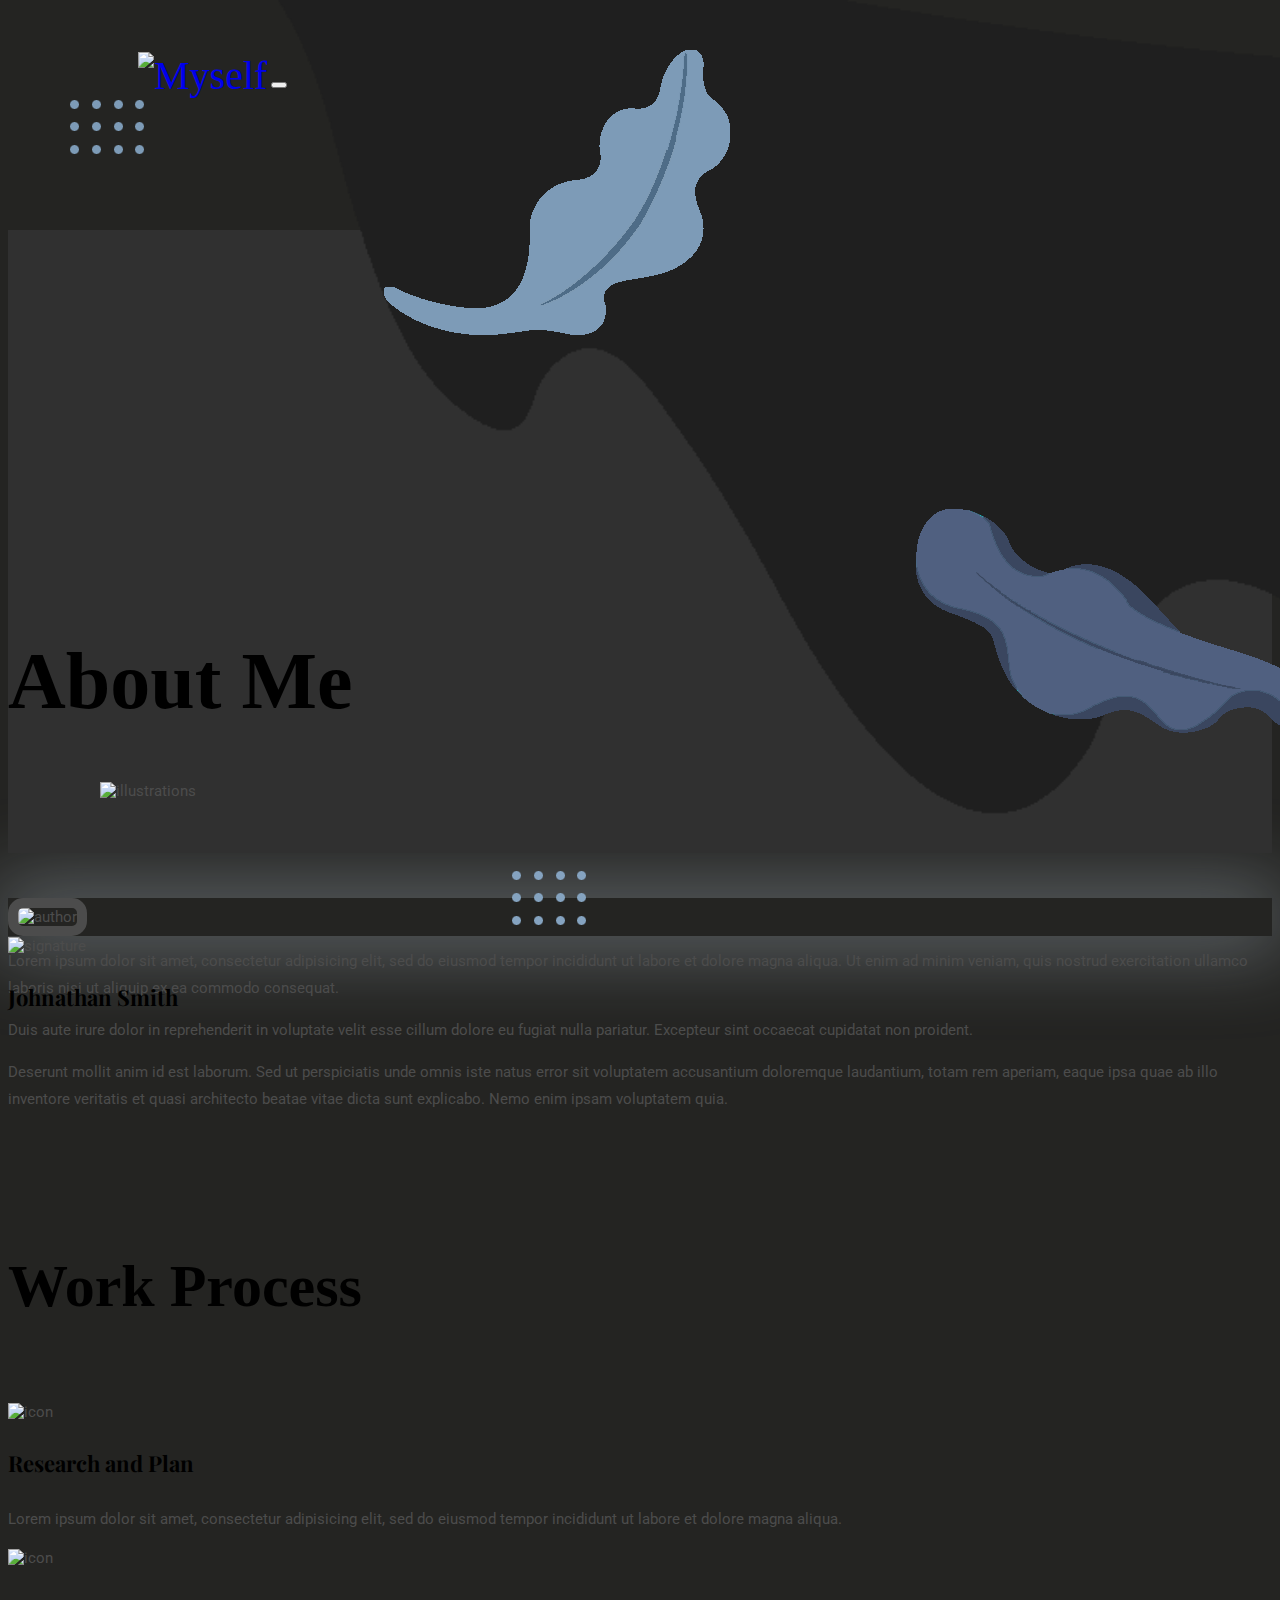
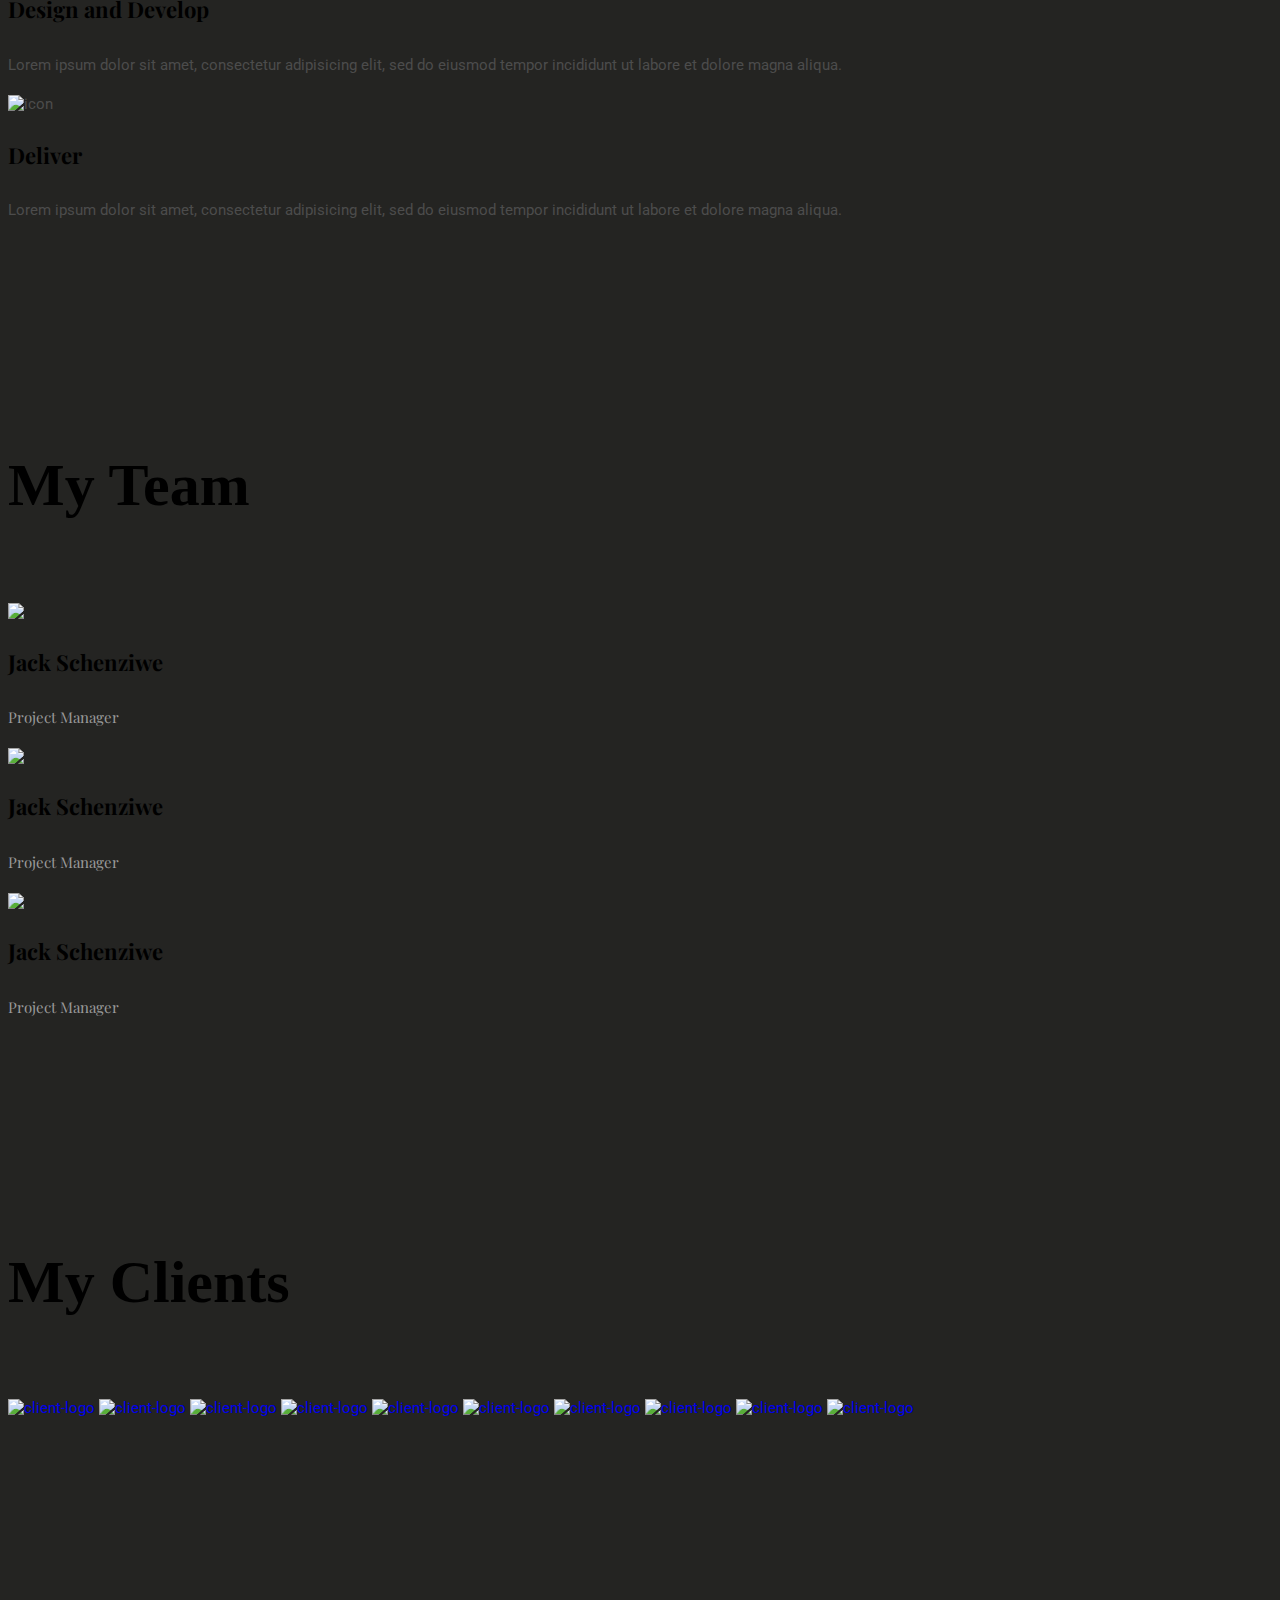
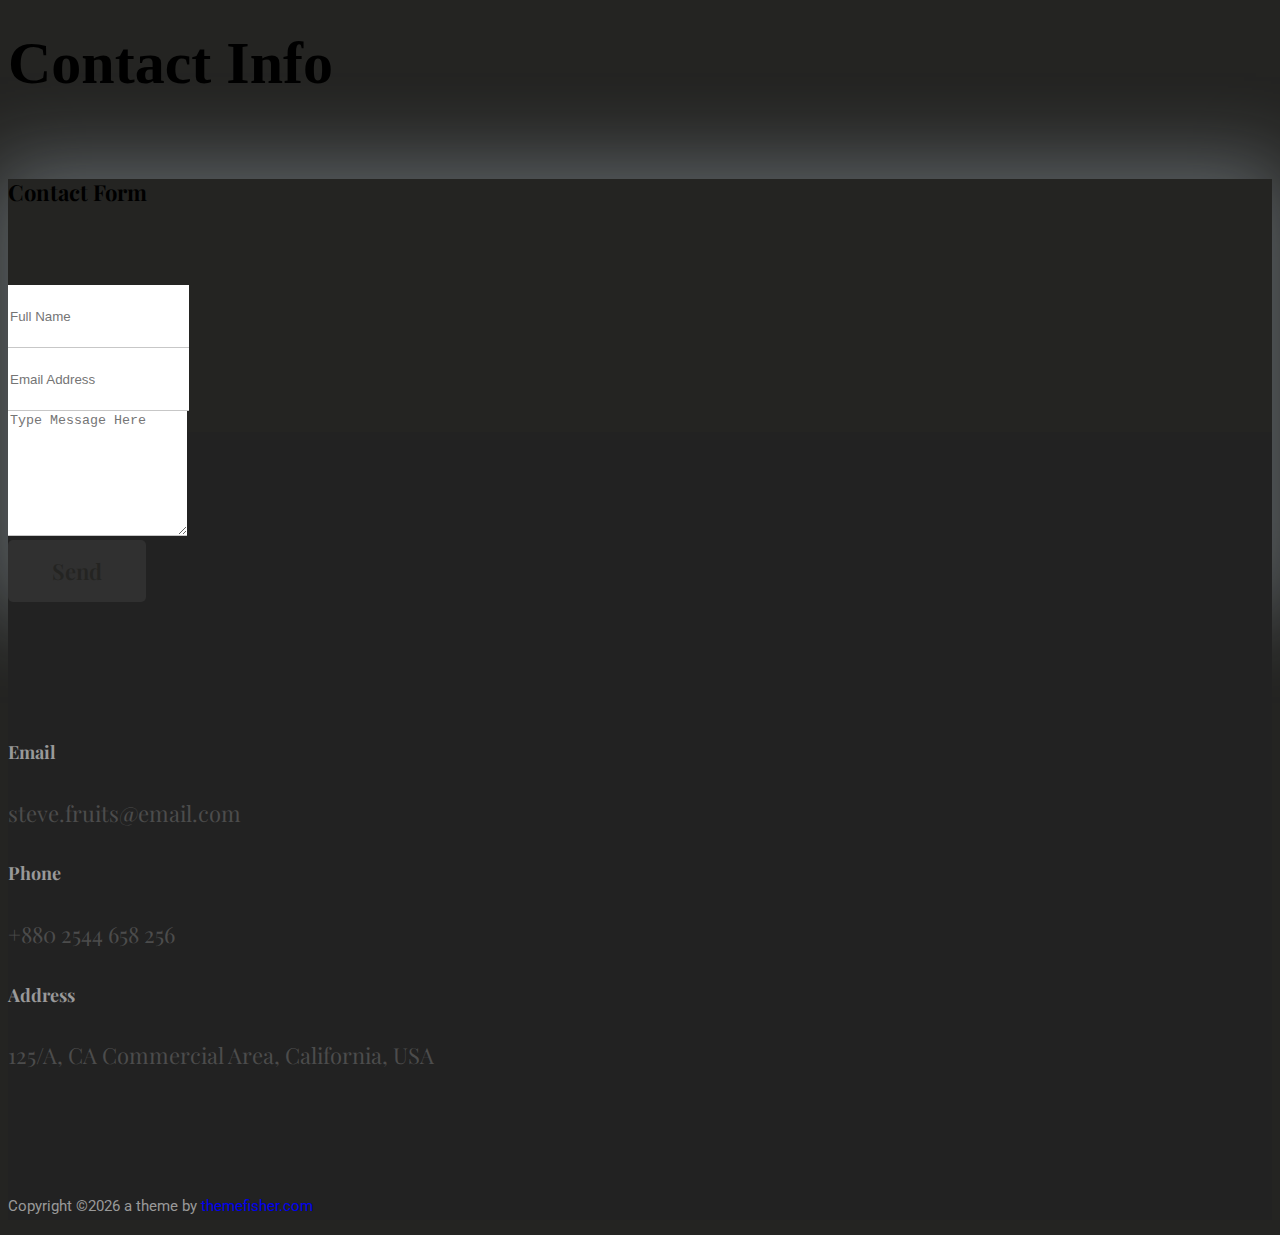
==== about.html @ e0712344 "construction changes" ====
<!DOCTYPE html>
<html lang="zxx">

<head>
  <meta charset="utf-8">
  <title>excuse the mess!</title>

  <!-- mobile responsive meta -->
  <meta name="viewport" content="width=device-width, initial-scale=1">
  <meta name="viewport" content="width=device-width, initial-scale=1, maximum-scale=1">
  
  <!-- ** Plugins Needed for the Project ** -->
  <!-- Bootstrap -->
  <link rel="stylesheet" href="plugins/bootstrap/bootstrap.min.css">
  <!-- slick slider -->
  <link rel="stylesheet" href="plugins/slick/slick.css">
  <!-- themefy-icon -->
  <link rel="stylesheet" href="plugins/themify-icons/themify-icons.css">

  <!-- Main Stylesheet -->
  <link href="css/style.css" rel="stylesheet">
  
  <!--Favicon-->
  <link rel="shortcut icon" href="images/favicon.ico" type="image/x-icon">
  <link rel="icon" href="images/favicon.ico" type="image/x-icon">

</head>

<body>
  

<header class="navigation fixed-top">
  <nav class="navbar navbar-expand-lg navbar-dark">
    <a class="navbar-brand font-tertiary h3" href="index.html"><img src="images/logo.png" alt="Myself"></a>
    <button class="navbar-toggler" type="button" data-toggle="collapse" data-target="#navigation"
      aria-controls="navigation" aria-expanded="false" aria-label="Toggle navigation">
      <span class="navbar-toggler-icon"></span>
    </button>

    <div class="collapse navbar-collapse text-center" id="navigation">
      <ul class="navbar-nav ml-auto">
        <li class="nav-item active">
          <a class="nav-link" href="index.html">Home</a>
        </li>
        <li class="nav-item">
          <a class="nav-link" href="about.html">about</a>
        </li>
        <li class="nav-item">
          <a class="nav-link" href="blog.html">Blog</a>
        </li>
        <li class="nav-item">
          <a class="nav-link" href="portfolio.html">Portfolio</a>
        </li>
        <li class="nav-item">
          <a class="nav-link" href="contact.html">Contact</a>
        </li>
      </ul>
    </div>
  </nav>
</header>

<!-- page title -->
<section class="page-title-alt bg-primary position-relative">
  <div class="container">
    <div class="row">
      <div class="col-12">
        <h1 class="text-white font-tertiary">About Me</h1>
      </div>
    </div>
  </div>
  <!-- background shapes -->
  <img src="images/illustrations/leaf-bg-top.png" alt="illustrations" class="bg-shape-1 w-100">
  <img src="images/illustrations/dots-group-sm.png" alt="illustrations" class="bg-shape-2">
  <img src="images/illustrations/leaf-yellow.png" alt="illustrations" class="bg-shape-3">
  <img src="images/illustrations/leaf-orange.png" alt="illustrations" class="bg-shape-4">
  <img src="images/illustrations/dots-group-cyan.png" alt="illustrations" class="bg-shape-5">
  <img src="images/illustrations/leaf-cyan-lg.png" alt="illustrations" class="bg-shape-6">
</section>
<!-- /page title -->

<!-- about -->
<section class="section pt-5">
  <div class="container">
    <div class="row">
      <div class="col-md-8">
        <p>Lorem ipsum dolor sit amet, consectetur adipisicing elit, sed do eiusmod tempor incididunt ut labore et
          dolore magna aliqua. Ut enim ad minim veniam, quis nostrud exercitation ullamco laboris nisi ut aliquip ex ea
          commodo consequat.</p>
        <p>Duis aute irure dolor in reprehenderit in voluptate velit esse cillum dolore eu fugiat nulla pariatur.
          Excepteur sint occaecat cupidatat non proident.</p>
        <p>Deserunt mollit anim id est laborum. Sed ut perspiciatis unde omnis iste natus error sit voluptatem
          accusantium doloremque laudantium, totam rem aperiam, eaque ipsa quae ab illo inventore veritatis et quasi
          architecto beatae vitae dicta sunt explicabo. Nemo enim ipsam voluptatem quia.</p>
      </div>
      <div class="col-md-4 text-center drag-lg-top">
        <div class="shadow-down mb-4">
          <img src="images/about/author.jpg" alt="author" class="img-fluid w-100 rounded-lg border-thick border-white">
        </div>
        <img src="images/about/signature.png" alt="signature" class="img-fluid">
        <h4>Johnathan Smith</h4>
      </div>
    </div>
  </div>
</section>
<!-- /about -->

<!-- Work Process -->
<section class="section">
  <div class="container">
    <div class="row justify-content-around">
      <div class="col-lg-12 text-center">
        <h2 class="section-title">Work Process</h2>
      </div>
      <div class="col-lg-3 col-md-4 text-center hover-shadow pt-3">
        <div class="">
          <img src="images/icons/plan.png" class="mb-4" alt="icon">
          <h4 class="mb-4">Research and Plan</h4>
          <p>Lorem ipsum dolor sit amet, consectetur adipisicing elit, sed do eiusmod tempor incididunt ut labore et
            dolore magna aliqua.</p>
        </div>
      </div>
      <div class="col-lg-3 col-md-4 text-center hover-shadow pt-3">
        <img src="images/icons/design.png" class="mb-4" alt="icon">
        <h4 class="mb-4">Design and Develop</h4>
        <p>Lorem ipsum dolor sit amet, consectetur adipisicing elit, sed do eiusmod tempor incididunt ut labore et
          dolore magna aliqua.</p>
      </div>
      <div class="col-lg-3 col-md-4 text-center hover-shadow pt-3">
        <img src="images/icons/print.png" class="mb-4" alt="icon">
        <h4 class="mb-4">Deliver</h4>
        <p>Lorem ipsum dolor sit amet, consectetur adipisicing elit, sed do eiusmod tempor incididunt ut labore et
          dolore magna aliqua.</p>
      </div>
    </div>
  </div>
</section>
<!-- ./Work Process -->

<!-- team -->
<section class="section bg-cover" data-background="images/backgrounds/team-bg.png">
  <div class="container">
    <div class="row">
      <div class="col-12 text-center">
        <h2 class="section-title">My Team</h2>
      </div>
      <div class="col-md-4 col-sm-6 mb-4 mb-md-0">
        <div class="card text-center">
          <img src="images/team/member-1.png" class="card-img-top">
          <div class="card-body">
            <h4 class="card-title">Jack Schenziwe</h4>
            <p class="text-light font-secondary">Project Manager</p>
          </div>
        </div>
      </div>
      <div class="col-md-4 col-sm-6 mb-4 mb-md-0">
        <div class="card text-center">
          <img src="images/team/member-2.png" class="card-img-top">
          <div class="card-body">
            <h4 class="card-title">Jack Schenziwe</h4>
            <p class="text-light font-secondary">Project Manager</p>
          </div>
        </div>
      </div>
      <div class="col-md-4 col-sm-6 mb-4 mb-md-0">
        <div class="card text-center">
          <img src="images/team/member-3.png" class="card-img-top">
          <div class="card-body">
            <h4 class="card-title">Jack Schenziwe</h4>
            <p class="text-light font-secondary">Project Manager</p>
          </div>
        </div>
      </div>
    </div>
  </div>
</section>
<!-- /team -->

<!-- clients -->
<section class="section">
  <div class="container">
    <div class="row">
      <div class="col-12 text-center">
        <h2 class="section-title">My Clients</h2>
      </div>
    </div>
    <div class="row">
      <div class="col-12">
        <div class="client-logo-slider d-flex align-items-center">
          <a href="#" class="text-center d-block outline-0 p-4"><img class="d-unset img-fluid"
              src="images/clients-logo/client-logo-1.png" alt="client-logo"></a>
          <a href="#" class="text-center d-block outline-0 p-4"><img class="d-unset img-fluid"
              src="images/clients-logo/client-logo-2.png" alt="client-logo"></a>
          <a href="#" class="text-center d-block outline-0 p-4"><img class="d-unset img-fluid"
              src="images/clients-logo/client-logo-3.png" alt="client-logo"></a>
          <a href="#" class="text-center d-block outline-0 p-4"><img class="d-unset img-fluid"
              src="images/clients-logo/client-logo-4.png" alt="client-logo"></a>
          <a href="#" class="text-center d-block outline-0 p-4"><img class="d-unset img-fluid"
              src="images/clients-logo/client-logo-5.png" alt="client-logo"></a>
          <a href="#" class="text-center d-block outline-0 p-4"><img class="d-unset img-fluid"
              src="images/clients-logo/client-logo-1.png" alt="client-logo"></a>
          <a href="#" class="text-center d-block outline-0 p-4"><img class="d-unset img-fluid"
              src="images/clients-logo/client-logo-2.png" alt="client-logo"></a>
          <a href="#" class="text-center d-block outline-0 p-4"><img class="d-unset img-fluid"
              src="images/clients-logo/client-logo-3.png" alt="client-logo"></a>
          <a href="#" class="text-center d-block outline-0 p-4"><img class="d-unset img-fluid"
              src="images/clients-logo/client-logo-4.png" alt="client-logo"></a>
          <a href="#" class="text-center d-block outline-0 p-4"><img class="d-unset img-fluid"
              src="images/clients-logo/client-logo-5.png" alt="client-logo"></a>
        </div>
      </div>
    </div>
  </div>
</section>
<!-- /clients -->

<!-- contact -->
<section class="section section-on-footer" data-background="images/backgrounds/bg-dots.png">
  <div class="container">
    <div class="row">
      <div class="col-12 text-center">
        <h2 class="section-title">Contact Info</h2>
      </div>
      <div class="col-lg-8 mx-auto">
        <div class="bg-white rounded text-center p-5 shadow-down">
          <h4 class="mb-80">Contact Form</h4>
          <form action="#" class="row">
            <div class="col-md-6">
              <input type="text" id="name" name="name" placeholder="Full Name" class="form-control px-0 mb-4">
            </div>
            <div class="col-md-6">
              <input type="email" id="email" name="email" placeholder="Email Address" class="form-control px-0 mb-4">
            </div>
            <div class="col-12">
              <textarea name="message" id="message" class="form-control px-0 mb-4"
                placeholder="Type Message Here"></textarea>
            </div>
            <div class="col-lg-6 col-10 mx-auto">
              <button class="btn btn-primary w-100">send</button>
            </div>
          </form>
        </div>
      </div>
    </div>
  </div>
</section>
<!-- /contact -->

<!-- footer -->
<footer class="bg-dark footer-section">
  <div class="section">
    <div class="container">
      <div class="row">
        <div class="col-md-4">
          <h5 class="text-light">Email</h5>
          <p class="text-white paragraph-lg font-secondary">steve.fruits@email.com</p>
        </div>
        <div class="col-md-4">
          <h5 class="text-light">Phone</h5>
          <p class="text-white paragraph-lg font-secondary">+880 2544 658 256</p>
        </div>
        <div class="col-md-4">
          <h5 class="text-light">Address</h5>
          <p class="text-white paragraph-lg font-secondary">125/A, CA Commercial Area, California, USA</p>
        </div>
      </div>
    </div>
  </div>
  <div class="border-top text-center border-dark py-5">
    <p class="mb-0 text-light">Copyright ©<script>
        var CurrentYear = new Date().getFullYear()
        document.write(CurrentYear)
      </script> a theme by <a href="https://themefisher.com">themefisher.com</a></p>
  </div>
</footer>
<!-- /footer -->

<!-- jQuery -->
<script src="plugins/jQuery/jquery.min.js"></script>
<!-- Bootstrap JS -->
<script src="plugins/bootstrap/bootstrap.min.js"></script>
<!-- slick slider -->
<script src="plugins/slick/slick.min.js"></script>
<!-- filter -->
<script src="plugins/shuffle/shuffle.min.js"></script>

<!-- Main Script -->
<script src="js/script.js"></script>

</body>
</html>
---- css/style.css ----
/*!------------------------------------------------------------------
[MAIN STYLESHEET]

PROJECT:	Project Name
VERSION:	Versoin Number
-------------------------------------------------------------------*/
/*------------------------------------------------------------------
[TABLE OF CONTENTS]
-------------------------------------------------------------------*/
/*  typography */
@import url("https://fonts.googleapis.com/css?family=Playfair+Display:400,700|Roboto:300,400,500,700");
@font-face {
  font-family: 'BwNistaInt-xBd';
  src: url("../plugins/fonts/BwNistaInt-xBd.woff") format("woff");
  font-style: normal;
  font-display: swap;
}

body {
  line-height: 1.2;
  font-family: "Roboto", sans-serif;
  -webkit-font-smoothing: antialiased;
  font-size: 15px;
  color: #4c4c4c;
}

p, .paragraph {
  font-weight: 400;
  color: #4c4c4c;
  font-size: 15px;
  line-height: 1.8;
  font-family: "Roboto", sans-serif;
}

p-lg, .paragraph-lg {
  font-size: 22px;
}

h1, h2, h3, h4, h5, h6 {
  color: #000;
  font-family: "Playfair Display", serif;
  line-height: 1.2;
}

h1, .h1 {
  font-size: 80px;
}

@media (max-width: 991px) {
  h1, .h1 {
    font-size: 65px;
  }
}

h2, .h2 {
  font-size: 60px;
}

@media (max-width: 991px) {
  h2, .h2 {
    font-size: 50px;
  }
}

h3, .h3 {
  font-size: 40px;
}

h4, .h4 {
  font-size: 22px;
}

h5, .h5 {
  font-size: 18px;
}

h6, .h6 {
  font-size: 14px;
}

/* Button style */
.btn {
  font-size: 22px;
  font-family: "Playfair Display", serif;
  text-transform: capitalize;
  padding: 16px 44px;
  border-radius: 5px;
  font-weight: 600;
  border: 0;
  position: relative;
  z-index: 1;
  transition: .2s ease;
}

.btn:focus {
  outline: 0;
  box-shadow: none !important;
}

.btn:active {
  box-shadow: none;
}

.btn-sm {
  font-size: 15px;
  padding: 10px 30px;
}

.btn-xs {
  padding: 5px 10px;
  font-size: 15px;
}

.btn-primary {
  background: #303030;
  color: #242422;
}

.btn-primary:active {
  background: #303030 !important;
}

.btn-primary:hover {
  background: #303030;
}

.btn-primary.focus, .btn-primary.active {
  background: #303030 !important;
  box-shadow: none !important;
}

.btn-transparent {
  background: transparent;
  color: #383838;
  font-weight: bold;
}

.btn-transparent:active, .btn-transparent:hover {
  color: #303030;
}

body {
  background-color:#242422;
  overflow-x: hidden;
}

::-moz-selection {
  background: #542cb7;
  color: #242422;
}

::selection {
  background: #542cb7;
  color:#242422;
}

/* preloader */
.preloader {
  position: fixed;
  top: 0;
  left: 0;
  right: 0;
  bottom: 0;
  background-color: #242422;
  z-index: 999;
  display: flex;
  align-items: center;
  justify-content: center;
}

ol,
ul {
  list-style-type: none;
  margin: 0px;
}

img {
  vertical-align: middle;
  border: 0;
}

a,
a:hover,
a:focus {
  text-decoration: none;
}

a,
button,
select {
  cursor: pointer;
  transition: .2s ease;
}

a:focus,
button:focus,
select:focus {
  outline: 0;
}

a.text-dark:hover {
  color: #303030 !important;
}

a:hover {
  color: #303030;
}

.slick-slide {
  outline: 0;
}

.section {
  padding-top: 80px;
  padding-bottom: 80px;
}

.section-title {
  margin-bottom: 80px;
  font-family: "BwNistaInt-xBd";
}

.bg-cover {
  background-size: cover;
  background-position: center center;
  background-repeat: no-repeat;
}

/* overlay */
.overlay {
  position: relative;
}

.overlay::before {
  position: absolute;
  content: '';
  height: 100%;
  width: 100%;
  top: 0;
  left: 0;
  background: #000;
  opacity: .5;
}

.outline-0 {
  outline: 0 !important;
}

.d-unset {
  display: unset !important;
}

.bg-primary {
  background: #303030 !important;
}

.bg-gray {
  background: #eaeaea !important;
}

.text-primary {
  color: #303030 !important;
}

.text-color {
  color: #4c4c4c;
}

.text-dark {
  color: #000 !important;
}

.text-light {
  color: #999999 !important;
}

.mb-10 {
  margin-bottom: 10px !important;
}

.mb-20 {
  margin-bottom: 20px !important;
}

.mb-30 {
  margin-bottom: 30px !important;
}

.mb-40 {
  margin-bottom: 40px !important;
}

.mb-50 {
  margin-bottom: 50px !important;
}

.mb-60 {
  margin-bottom: 60px !important;
}

.mb-70 {
  margin-bottom: 70px !important;
}

.mb-80 {
  margin-bottom: 80px !important;
}

.mb-90 {
  margin-bottom: 90px !important;
}

.mb-100 {
  margin-bottom: 100px !important;
}

.zindex-1 {
  z-index: 1;
}

.rounded-lg {
  border-radius: 15px;
}

.overflow-hidden {
  overflow: hidden;
}

.font-secondary {
  font-family: "Playfair Display", serif !important;
}

.font-tertiary {
  font-family: "BwNistaInt-xBd" !important;
}

.shadow {
  box-shadow: 0px 18px 39.1px 6.9px rgba(224, 241, 255, 0.34) !important;
}

.bg-dark {
  background-color: #222222 !important;
}

/* icon */
.icon {
  font-size: 45px;
}

.icon-bg {
  height: 100px;
  width: 100px;
  line-height: 100px;
  text-align: center;
}

.icon-light {
  color: #c8d5ef;
}

/* /icon */
/* slick slider */
.slick-dots {
  text-align: center;
  padding-left: 0;
}

.slick-dots li {
  display: inline-block;
  margin: 2px;
}

.slick-dots li.slick-active button {
  background:#242422;
  width: 25px;
}

.slick-dots li button {
  height: 6px;
  width: 12px;
  background: rgba(255, 255, 255, 0.5);
  color: transparent;
  border-radius: 10px;
  overflow: hidden;
  transition: .2s ease;
  border: 0;
}

/* /slick slider */
/* form */
.form-control {
  border: 0;
  border-radius: 0;
  border-bottom: 1px solid #c7c7c7;
  height: 60px;
}

.form-control:focus {
  border-color: #303030;
  outline: 0;
  box-shadow: none !important;
}

textarea.form-control {
  height: 120px;
}

/* /form */
/* card */
.card {
  border: 0;
}

.card-header {
  border: 0;
}

.card-footer {
  border: 0;
}

/* /card */
.navigation {
  padding: 40px 130px;
  transition: .3s ease;
}

.navigation.nav-bg {
  background-color: #303030;
  padding: 15px 100px;
}

@media (max-width: 991px) {
  .navigation.nav-bg {
    padding: 15px 20px;
  }
}

@media (max-width: 991px) {
  .navigation {
    padding: 20px;
    background: #303030;
  }
}

.navbar .nav-item .nav-link {
  font-family: "BwNistaInt-xBd";
  text-transform: uppercase;
  padding: 15px;
}

.navbar .nav-item.active {
  font-weight: bold;
}

.navbar-dark .navbar-nav .nav-link {
  color:#242422;
}

.hero-area {
  padding: 300px 0 200px;
  position: relative;
}

@media (max-width: 767px) {
  .hero-area {
    padding: 250px 0 150px;
    overflow: hidden;
  }
}

.hero-area h1 {
  position: relative;
  z-index: 2;
}

.layer {
  position: absolute;
  z-index: 1;
}

#l1 {
  bottom: 0;
  left: 0;
}

#l2 {
  top: 190px;
  left: -250px;
}

#l3 {
  top: 200px;
  left: 40%;
}

#l4 {
  top: 200px;
  right: 40%;
}

#l5 {
  top: 100px;
  right: -150px;
}

#l6 {
  bottom: -20px;
  left: 10%;
}

#l7 {
  bottom: 100px;
  left: 20%;
}

#l8 {
  bottom: 160px;
  right: 45%;
}

#l9 {
  bottom: 100px;
  right: -10px;
}

.layer-bg {
  position: absolute;
  bottom: 0;
  left: 0;
}

/* skills */
.progress-wrapper {
  height: 130px;
  overflow: hidden;
}

.wave {
  position: absolute;
  width: 100%;
  height: 100%;
}

.wave::before, .wave::after {
  content: "";
  position: absolute;
  width: 800px;
  height: 800px;
  bottom: 0;
  left: 50%;
  background-color: rgba(255, 255, 255, 0.4);
  border-radius: 45%;
  -webkit-transform: translateX(-50%) rotate(0);
          transform: translateX(-50%) rotate(0);
  -webkit-animation: rotate 6s linear infinite;
          animation: rotate 6s linear infinite;
  z-index: 10;
}

.wave::after {
  border-radius: 47%;
  background-color: rgba(255, 255, 255, 0.9);
  -webkit-transform: translateX(-50%) rotate(0);
          transform: translateX(-50%) rotate(0);
  -webkit-animation: rotate 10s linear -5s infinite;
          animation: rotate 10s linear -5s infinite;
  z-index: 20;
}

@-webkit-keyframes rotate {
  50% {
    -webkit-transform: translateX(-50%) rotate(180deg);
            transform: translateX(-50%) rotate(180deg);
  }
  100% {
    -webkit-transform: translateX(-50%) rotate(360deg);
            transform: translateX(-50%) rotate(360deg);
  }
}

@keyframes rotate {
  50% {
    -webkit-transform: translateX(-50%) rotate(180deg);
            transform: translateX(-50%) rotate(180deg);
  }
  100% {
    -webkit-transform: translateX(-50%) rotate(360deg);
            transform: translateX(-50%) rotate(360deg);
  }
}

/* /skills */
/* education */
.edu-bg-image {
  position: absolute;
  left: 0;
  top: -300px;
  z-index: -1;
}

/* /education */
/* service */
.hover-bg-primary {
  transition: .3s ease;
}

.hover-bg-primary:hover {
  background: #303030;
}

.hover-bg-primary:hover * {
  color: #242422;
}

.active-bg-primary {
  transition: .3s ease;
  background: #303030;
}

.active-bg-primary * {
  color: #242422;
}

.hover-shadow {
  transition: .2s ease;
}

.hover-shadow:hover {
  box-shadow: 0px 18px 40px 8px rgba(224, 241, 255, 0.54) !important;
}

/* /service */
/* portfolio */
.hover-wrapper {
  overflow: hidden;
}

.hover-wrapper img {
  transition: .3s ease;
  -webkit-transform: scale(1.1);
          transform: scale(1.1);
}

.hover-wrapper:hover img {
  -webkit-transform: scale(1);
          transform: scale(1);
}

.hover-wrapper:hover .hover-overlay {
  opacity: 1;
  visibility: visible;
}

.hover-overlay {
  position: absolute;
  height: 100%;
  width: 100%;
  border-radius: inherit;
  top: 0;
  left: 0;
  background: rgba(0, 0, 0, 0.3);
  opacity: 0;
  visibility: hidden;
  transition: .3s ease;
}

.hover-content {
  position: absolute;
  top: 50%;
  -webkit-transform: translateY(-50%);
          transform: translateY(-50%);
  left: 0;
  right: 0;
  text-align: center;
}

/* /portfolio */
/* testimonial */
.testimonial-content strong {
  color: #2bfdff;
  font-weight: normal;
}

.testimonial-bg-shapes .container {
  position: relative;
  z-index: 1;
}

.testimonial-bg-shapes .bg-map {
  position: absolute;
  left: 50%;
  top: 50%;
  -webkit-transform: translate(-50%, -50%);
          transform: translate(-50%, -50%);
}

.testimonial-bg-shapes .bg-shape-1 {
  position: absolute;
  left: 100px;
  top: -50px;
}

.testimonial-bg-shapes .bg-shape-2 {
  position: absolute;
  right: 150px;
  top: 50px;
}

.testimonial-bg-shapes .bg-shape-3 {
  position: absolute;
  right: 50px;
  top: 200px;
}

.testimonial-bg-shapes .bg-shape-4 {
  position: absolute;
  left: 100px;
  bottom: 200px;
}

.testimonial-bg-shapes .bg-shape-5 {
  position: absolute;
  right: 200px;
  bottom: -50px;
}

/* /testimonial */
/* footer */
.footer-section {
  padding-top: 200px;
}

.section-on-footer {
  margin-bottom: -250px;
}

.shadow-down {
  position: relative;
}

.shadow-down::before {
  position: absolute;
  content: "";
  box-shadow: 0px 0px 80.75px 14.25px rgba(224, 241, 255, 0.34);
  height: 100%;
  width: 100%;
  left: 0;
  top: 0;
  z-index: -1;
}

/* /footer */
.card-lg {
  flex-direction: row-reverse;
  align-items: center;
}

@media (max-width: 991px) {
  .card-lg {
    flex-direction: column;
  }
}

blockquote {
  display: inline-block;
  padding: 10px 20px;
  background: #eaeaea;
  border-left: 2px solid #303030;
  font-style: italic;
  font-size: 22px;
}

.content * {
  margin-bottom: 20px;
}

.content strong {
  font-family: "Playfair Display", serif;
  font-size: 22px;
  font-weight: normal;
  color: #000;
  display: inherit;
  line-height: 1.5;
}

.page-title-alt {
  padding: 350px 0 70px;
}

.border-thick {
  border: 10px solid;
}

.drag-lg-top {
  margin-top: -230px;
}

@media (max-width: 991px) {
  .drag-lg-top {
    margin-top: 0;
  }
}

.page-title-alt .container {
  position: relative;
  z-index: 1;
}

.page-title-alt .bg-shape-1 {
  position: absolute;
  left: 0;
  top: 0;
  height: 100%;
}

.page-title-alt .bg-shape-2 {
  position: absolute;
  left: 70px;
  top: 100px;
}

.page-title-alt .bg-shape-3 {
  position: absolute;
  left: 30%;
  top: 50px;
  -webkit-transform: rotate(180deg);
          transform: rotate(180deg);
}

.page-title-alt .bg-shape-4 {
  position: absolute;
  left: 100px;
  bottom: 100px;
}

.page-title-alt .bg-shape-5 {
  position: absolute;
  left: 40%;
  bottom: -25px;
}

.page-title-alt .bg-shape-6 {
  position: absolute;
  bottom: 100px;
  right: -100px;
}

.page-title {
  padding: 250px 0 150px;
}

.page-title .container {
  position: relative;
  z-index: 1;
}

.page-title .bg-shape-1 {
  position: absolute;
  left: 0;
  bottom: 0;
  width: 100%;
}

.page-title .bg-shape-2 {
  position: absolute;
  left: -20px;
  top: -10px;
}

.page-title .bg-shape-3 {
  position: absolute;
  left: 10%;
  top: 100px;
}

.page-title .bg-shape-4 {
  position: absolute;
  left: 50%;
  top: -20px;
}

.page-title .bg-shape-5 {
  position: absolute;
  left: 90px;
  bottom: -50px;
  -webkit-transform: rotate(180deg);
          transform: rotate(180deg);
}

.page-title .bg-shape-6 {
  position: absolute;
  right: 20%;
  bottom: -20px;
}

.page-title .bg-shape-7 {
  position: absolute;
  right: -220px;
  bottom: -100px;
}

.filter-controls li {
  cursor: pointer;
}

.filter-controls li.active {
  font-weight: bold;
}

/*# sourceMappingURL=maps/style.css.map */
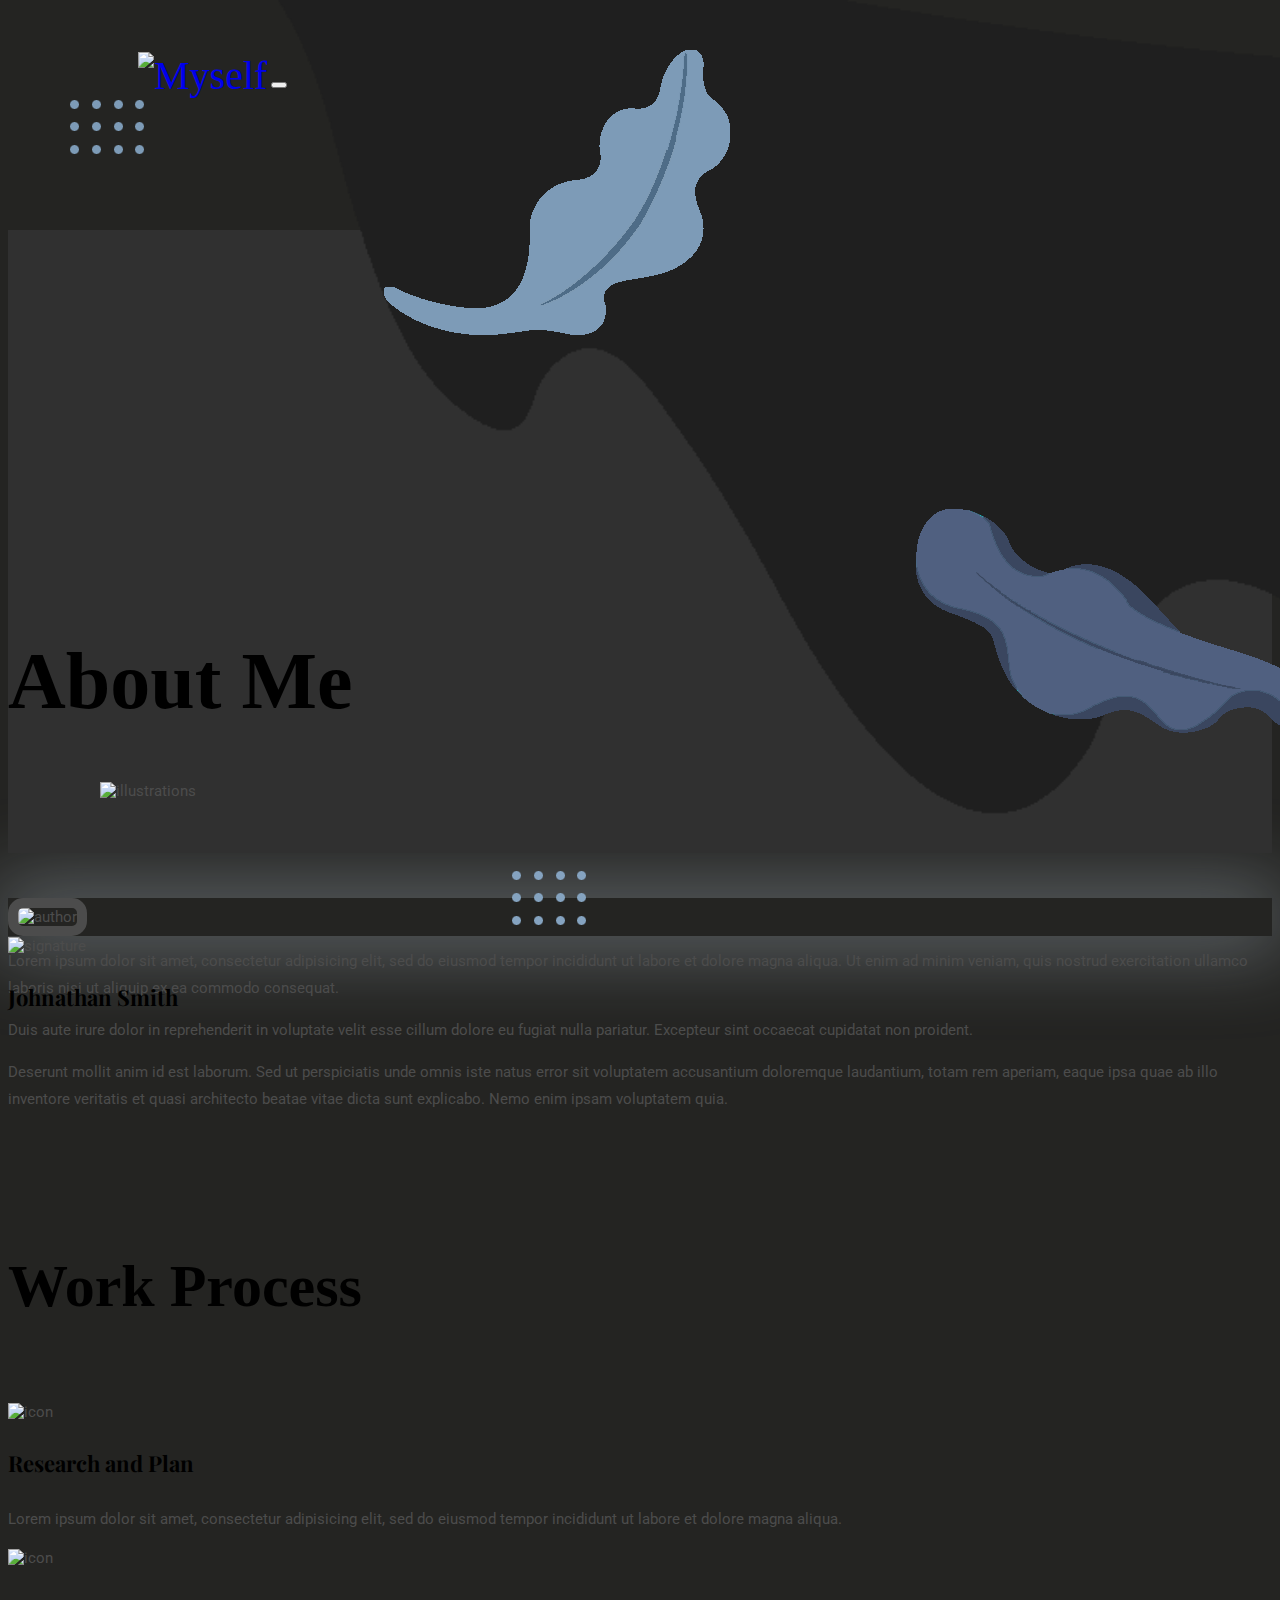
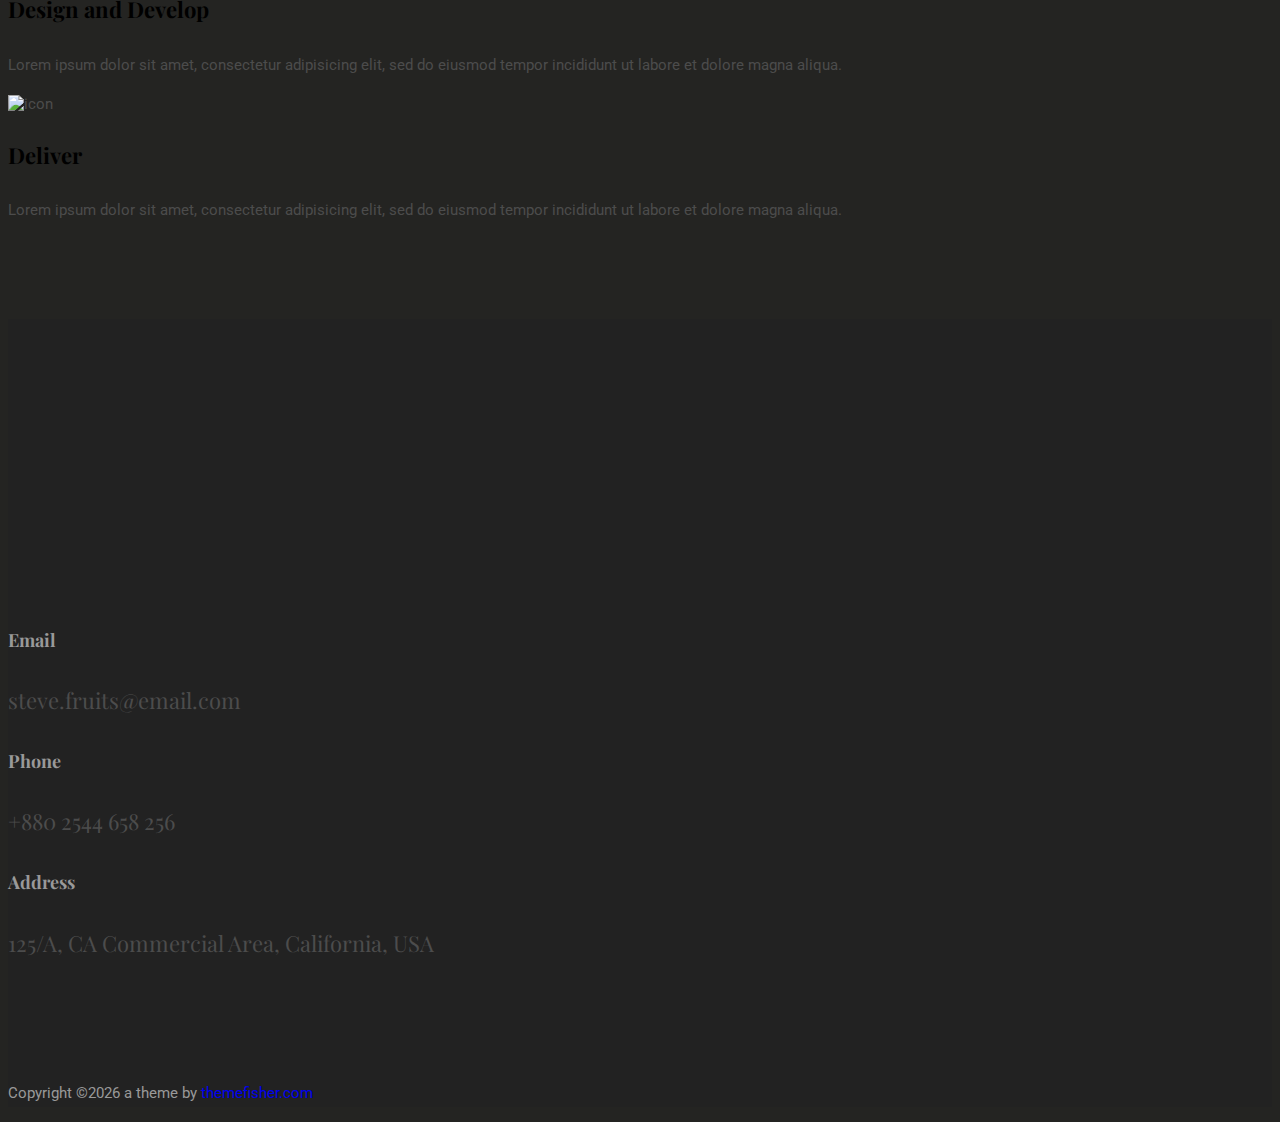
==== commit 684b2354: "music player" ====
--- a/about.html
+++ b/about.html
@@ -136,115 +136,6 @@
 </section>
 <!-- ./Work Process -->
 
-<!-- team -->
-<section class="section bg-cover" data-background="images/backgrounds/team-bg.png">
-  <div class="container">
-    <div class="row">
-      <div class="col-12 text-center">
-        <h2 class="section-title">My Team</h2>
-      </div>
-      <div class="col-md-4 col-sm-6 mb-4 mb-md-0">
-        <div class="card text-center">
-          <img src="images/team/member-1.png" class="card-img-top">
-          <div class="card-body">
-            <h4 class="card-title">Jack Schenziwe</h4>
-            <p class="text-light font-secondary">Project Manager</p>
-          </div>
-        </div>
-      </div>
-      <div class="col-md-4 col-sm-6 mb-4 mb-md-0">
-        <div class="card text-center">
-          <img src="images/team/member-2.png" class="card-img-top">
-          <div class="card-body">
-            <h4 class="card-title">Jack Schenziwe</h4>
-            <p class="text-light font-secondary">Project Manager</p>
-          </div>
-        </div>
-      </div>
-      <div class="col-md-4 col-sm-6 mb-4 mb-md-0">
-        <div class="card text-center">
-          <img src="images/team/member-3.png" class="card-img-top">
-          <div class="card-body">
-            <h4 class="card-title">Jack Schenziwe</h4>
-            <p class="text-light font-secondary">Project Manager</p>
-          </div>
-        </div>
-      </div>
-    </div>
-  </div>
-</section>
-<!-- /team -->
-
-<!-- clients -->
-<section class="section">
-  <div class="container">
-    <div class="row">
-      <div class="col-12 text-center">
-        <h2 class="section-title">My Clients</h2>
-      </div>
-    </div>
-    <div class="row">
-      <div class="col-12">
-        <div class="client-logo-slider d-flex align-items-center">
-          <a href="#" class="text-center d-block outline-0 p-4"><img class="d-unset img-fluid"
-              src="images/clients-logo/client-logo-1.png" alt="client-logo"></a>
-          <a href="#" class="text-center d-block outline-0 p-4"><img class="d-unset img-fluid"
-              src="images/clients-logo/client-logo-2.png" alt="client-logo"></a>
-          <a href="#" class="text-center d-block outline-0 p-4"><img class="d-unset img-fluid"
-              src="images/clients-logo/client-logo-3.png" alt="client-logo"></a>
-          <a href="#" class="text-center d-block outline-0 p-4"><img class="d-unset img-fluid"
-              src="images/clients-logo/client-logo-4.png" alt="client-logo"></a>
-          <a href="#" class="text-center d-block outline-0 p-4"><img class="d-unset img-fluid"
-              src="images/clients-logo/client-logo-5.png" alt="client-logo"></a>
-          <a href="#" class="text-center d-block outline-0 p-4"><img class="d-unset img-fluid"
-              src="images/clients-logo/client-logo-1.png" alt="client-logo"></a>
-          <a href="#" class="text-center d-block outline-0 p-4"><img class="d-unset img-fluid"
-              src="images/clients-logo/client-logo-2.png" alt="client-logo"></a>
-          <a href="#" class="text-center d-block outline-0 p-4"><img class="d-unset img-fluid"
-              src="images/clients-logo/client-logo-3.png" alt="client-logo"></a>
-          <a href="#" class="text-center d-block outline-0 p-4"><img class="d-unset img-fluid"
-              src="images/clients-logo/client-logo-4.png" alt="client-logo"></a>
-          <a href="#" class="text-center d-block outline-0 p-4"><img class="d-unset img-fluid"
-              src="images/clients-logo/client-logo-5.png" alt="client-logo"></a>
-        </div>
-      </div>
-    </div>
-  </div>
-</section>
-<!-- /clients -->
-
-<!-- contact -->
-<section class="section section-on-footer" data-background="images/backgrounds/bg-dots.png">
-  <div class="container">
-    <div class="row">
-      <div class="col-12 text-center">
-        <h2 class="section-title">Contact Info</h2>
-      </div>
-      <div class="col-lg-8 mx-auto">
-        <div class="bg-white rounded text-center p-5 shadow-down">
-          <h4 class="mb-80">Contact Form</h4>
-          <form action="#" class="row">
-            <div class="col-md-6">
-              <input type="text" id="name" name="name" placeholder="Full Name" class="form-control px-0 mb-4">
-            </div>
-            <div class="col-md-6">
-              <input type="email" id="email" name="email" placeholder="Email Address" class="form-control px-0 mb-4">
-            </div>
-            <div class="col-12">
-              <textarea name="message" id="message" class="form-control px-0 mb-4"
-                placeholder="Type Message Here"></textarea>
-            </div>
-            <div class="col-lg-6 col-10 mx-auto">
-              <button class="btn btn-primary w-100">send</button>
-            </div>
-          </form>
-        </div>
-      </div>
-    </div>
-  </div>
-</section>
-<!-- /contact -->
-
 <!-- footer -->
 <footer class="bg-dark footer-section">
   <div class="section">
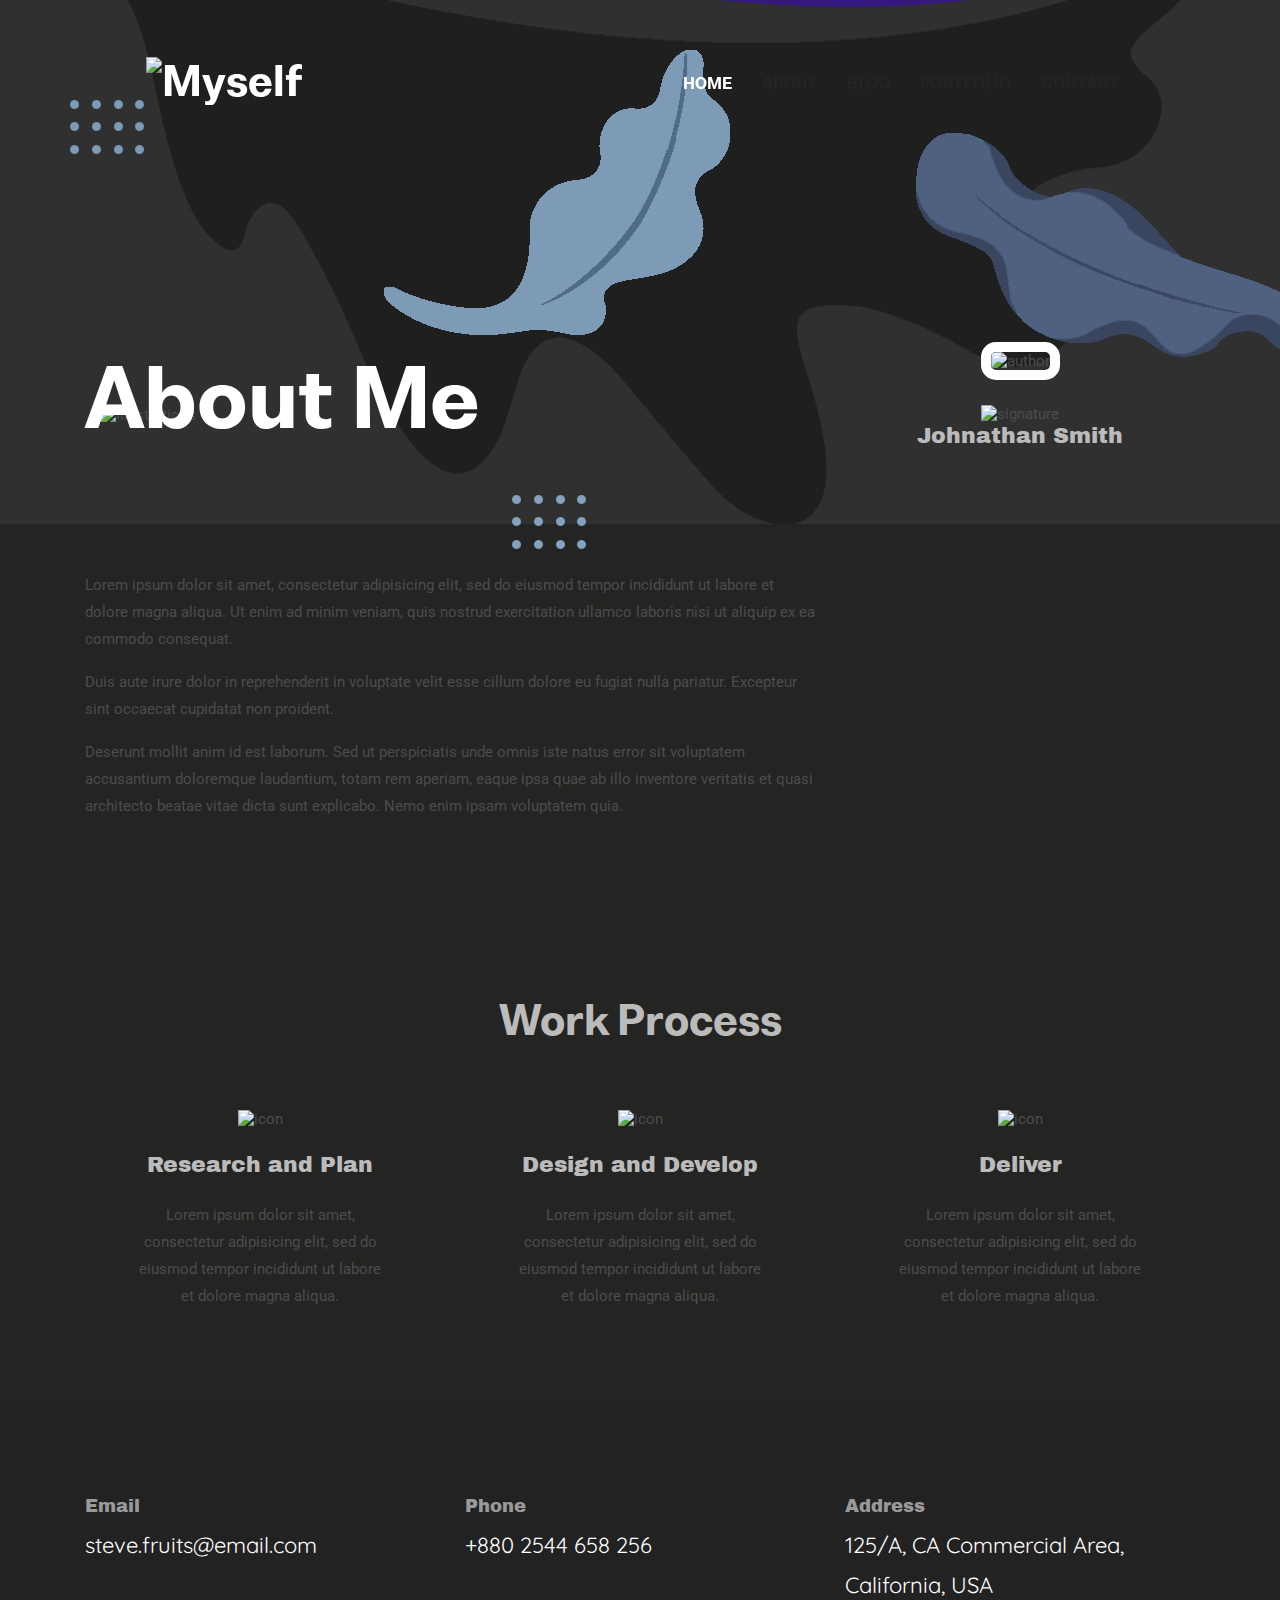
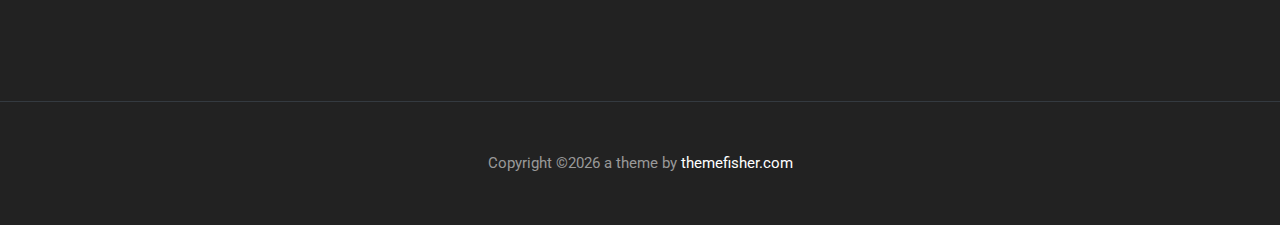
==== commit 913561ef: "refresh" ====
--- a/about.html
+++ b/about.html
@@ -1,181 +1,181 @@
-<!DOCTYPE html>
-<html lang="zxx">
-
-<head>
-  <meta charset="utf-8">
-  <title>excuse the mess!</title>
-
-  <!-- mobile responsive meta -->
-  <meta name="viewport" content="width=device-width, initial-scale=1">
-  <meta name="viewport" content="width=device-width, initial-scale=1, maximum-scale=1">
-  
-  <!-- ** Plugins Needed for the Project ** -->
-  <!-- Bootstrap -->
-  <link rel="stylesheet" href="plugins/bootstrap/bootstrap.min.css">
-  <!-- slick slider -->
-  <link rel="stylesheet" href="plugins/slick/slick.css">
-  <!-- themefy-icon -->
-  <link rel="stylesheet" href="plugins/themify-icons/themify-icons.css">
-
-  <!-- Main Stylesheet -->
-  <link href="css/style.css" rel="stylesheet">
-  
-  <!--Favicon-->
-  <link rel="shortcut icon" href="images/favicon.ico" type="image/x-icon">
-  <link rel="icon" href="images/favicon.ico" type="image/x-icon">
-
-</head>
-
-<body>
-  
-
-<header class="navigation fixed-top">
-  <nav class="navbar navbar-expand-lg navbar-dark">
-    <a class="navbar-brand font-tertiary h3" href="index.html"><img src="images/logo.png" alt="Myself"></a>
-    <button class="navbar-toggler" type="button" data-toggle="collapse" data-target="#navigation"
-      aria-controls="navigation" aria-expanded="false" aria-label="Toggle navigation">
-      <span class="navbar-toggler-icon"></span>
-    </button>
-
-    <div class="collapse navbar-collapse text-center" id="navigation">
-      <ul class="navbar-nav ml-auto">
-        <li class="nav-item active">
-          <a class="nav-link" href="index.html">Home</a>
-        </li>
-        <li class="nav-item">
-          <a class="nav-link" href="about.html">about</a>
-        </li>
-        <li class="nav-item">
-          <a class="nav-link" href="blog.html">Blog</a>
-        </li>
-        <li class="nav-item">
-          <a class="nav-link" href="portfolio.html">Portfolio</a>
-        </li>
-        <li class="nav-item">
-          <a class="nav-link" href="contact.html">Contact</a>
-        </li>
-      </ul>
-    </div>
-  </nav>
-</header>
-
-<!-- page title -->
-<section class="page-title-alt bg-primary position-relative">
-  <div class="container">
-    <div class="row">
-      <div class="col-12">
-        <h1 class="text-white font-tertiary">About Me</h1>
-      </div>
-    </div>
-  </div>
-  <!-- background shapes -->
-  <img src="images/illustrations/leaf-bg-top.png" alt="illustrations" class="bg-shape-1 w-100">
-  <img src="images/illustrations/dots-group-sm.png" alt="illustrations" class="bg-shape-2">
-  <img src="images/illustrations/leaf-yellow.png" alt="illustrations" class="bg-shape-3">
-  <img src="images/illustrations/leaf-orange.png" alt="illustrations" class="bg-shape-4">
-  <img src="images/illustrations/dots-group-cyan.png" alt="illustrations" class="bg-shape-5">
-  <img src="images/illustrations/leaf-cyan-lg.png" alt="illustrations" class="bg-shape-6">
-</section>
-<!-- /page title -->
-
-<!-- about -->
-<section class="section pt-5">
-  <div class="container">
-    <div class="row">
-      <div class="col-md-8">
-        <p>Lorem ipsum dolor sit amet, consectetur adipisicing elit, sed do eiusmod tempor incididunt ut labore et
-          dolore magna aliqua. Ut enim ad minim veniam, quis nostrud exercitation ullamco laboris nisi ut aliquip ex ea
-          commodo consequat.</p>
-        <p>Duis aute irure dolor in reprehenderit in voluptate velit esse cillum dolore eu fugiat nulla pariatur.
-          Excepteur sint occaecat cupidatat non proident.</p>
-        <p>Deserunt mollit anim id est laborum. Sed ut perspiciatis unde omnis iste natus error sit voluptatem
-          accusantium doloremque laudantium, totam rem aperiam, eaque ipsa quae ab illo inventore veritatis et quasi
-          architecto beatae vitae dicta sunt explicabo. Nemo enim ipsam voluptatem quia.</p>
-      </div>
-      <div class="col-md-4 text-center drag-lg-top">
-        <div class="shadow-down mb-4">
-          <img src="images/about/author.jpg" alt="author" class="img-fluid w-100 rounded-lg border-thick border-white">
-        </div>
-        <img src="images/about/signature.png" alt="signature" class="img-fluid">
-        <h4>Johnathan Smith</h4>
-      </div>
-    </div>
-  </div>
-</section>
-<!-- /about -->
-
-<!-- Work Process -->
-<section class="section">
-  <div class="container">
-    <div class="row justify-content-around">
-      <div class="col-lg-12 text-center">
-        <h2 class="section-title">Work Process</h2>
-      </div>
-      <div class="col-lg-3 col-md-4 text-center hover-shadow pt-3">
-        <div class="">
-          <img src="images/icons/plan.png" class="mb-4" alt="icon">
-          <h4 class="mb-4">Research and Plan</h4>
-          <p>Lorem ipsum dolor sit amet, consectetur adipisicing elit, sed do eiusmod tempor incididunt ut labore et
-            dolore magna aliqua.</p>
-        </div>
-      </div>
-      <div class="col-lg-3 col-md-4 text-center hover-shadow pt-3">
-        <img src="images/icons/design.png" class="mb-4" alt="icon">
-        <h4 class="mb-4">Design and Develop</h4>
-        <p>Lorem ipsum dolor sit amet, consectetur adipisicing elit, sed do eiusmod tempor incididunt ut labore et
-          dolore magna aliqua.</p>
-      </div>
-      <div class="col-lg-3 col-md-4 text-center hover-shadow pt-3">
-        <img src="images/icons/print.png" class="mb-4" alt="icon">
-        <h4 class="mb-4">Deliver</h4>
-        <p>Lorem ipsum dolor sit amet, consectetur adipisicing elit, sed do eiusmod tempor incididunt ut labore et
-          dolore magna aliqua.</p>
-      </div>
-    </div>
-  </div>
-</section>
-<!-- ./Work Process -->
-
-<!-- footer -->
-<footer class="bg-dark footer-section">
-  <div class="section">
-    <div class="container">
-      <div class="row">
-        <div class="col-md-4">
-          <h5 class="text-light">Email</h5>
-          <p class="text-white paragraph-lg font-secondary">steve.fruits@email.com</p>
-        </div>
-        <div class="col-md-4">
-          <h5 class="text-light">Phone</h5>
-          <p class="text-white paragraph-lg font-secondary">+880 2544 658 256</p>
-        </div>
-        <div class="col-md-4">
-          <h5 class="text-light">Address</h5>
-          <p class="text-white paragraph-lg font-secondary">125/A, CA Commercial Area, California, USA</p>
-        </div>
-      </div>
-    </div>
-  </div>
-  <div class="border-top text-center border-dark py-5">
-    <p class="mb-0 text-light">Copyright ©<script>
-        var CurrentYear = new Date().getFullYear()
-        document.write(CurrentYear)
-      </script> a theme by <a href="https://themefisher.com">themefisher.com</a></p>
-  </div>
-</footer>
-<!-- /footer -->
-
-<!-- jQuery -->
-<script src="plugins/jQuery/jquery.min.js"></script>
-<!-- Bootstrap JS -->
-<script src="plugins/bootstrap/bootstrap.min.js"></script>
-<!-- slick slider -->
-<script src="plugins/slick/slick.min.js"></script>
-<!-- filter -->
-<script src="plugins/shuffle/shuffle.min.js"></script>
-
-<!-- Main Script -->
-<script src="js/script.js"></script>
-
-</body>
+<!DOCTYPE html>
+<html lang="zxx">
+
+<head>
+  <meta charset="utf-8">
+  <title>excuse the mess!</title>
+
+  <!-- mobile responsive meta -->
+  <meta name="viewport" content="width=device-width, initial-scale=1">
+  <meta name="viewport" content="width=device-width, initial-scale=1, maximum-scale=1">
+  
+  <!-- ** Plugins Needed for the Project ** -->
+  <!-- Bootstrap -->
+  <link rel="stylesheet" href="plugins/bootstrap/bootstrap.min.css">
+  <!-- slick slider -->
+  <link rel="stylesheet" href="plugins/slick/slick.css">
+  <!-- themefy-icon -->
+  <link rel="stylesheet" href="plugins/themify-icons/themify-icons.css">
+
+  <!-- Main Stylesheet -->
+  <link href="css/style.css" rel="stylesheet">
+  
+  <!--Favicon-->
+  <link rel="shortcut icon" href="images/favicon.ico" type="image/x-icon">
+  <link rel="icon" href="images/favicon.ico" type="image/x-icon">
+
+</head>
+
+<body>
+  
+
+<header class="navigation fixed-top">
+  <nav class="navbar navbar-expand-lg navbar-dark">
+    <a class="navbar-brand font-tertiary h3" href="index.html"><img src="images/logo.png" alt="Myself"></a>
+    <button class="navbar-toggler" type="button" data-toggle="collapse" data-target="#navigation"
+      aria-controls="navigation" aria-expanded="false" aria-label="Toggle navigation">
+      <span class="navbar-toggler-icon"></span>
+    </button>
+
+    <div class="collapse navbar-collapse text-center" id="navigation">
+      <ul class="navbar-nav ml-auto">
+        <li class="nav-item active">
+          <a class="nav-link" href="index.html">Home</a>
+        </li>
+        <li class="nav-item">
+          <a class="nav-link" href="about.html">about</a>
+        </li>
+        <li class="nav-item">
+          <a class="nav-link" href="blog.html">Blog</a>
+        </li>
+        <li class="nav-item">
+          <a class="nav-link" href="portfolio.html">Portfolio</a>
+        </li>
+        <li class="nav-item">
+          <a class="nav-link" href="contact.html">Contact</a>
+        </li>
+      </ul>
+    </div>
+  </nav>
+</header>
+
+<!-- page title -->
+<section class="page-title-alt bg-primary position-relative">
+  <div class="container">
+    <div class="row">
+      <div class="col-12">
+        <h1 class="text-white font-tertiary">About Me</h1>
+      </div>
+    </div>
+  </div>
+  <!-- background shapes -->
+  <img src="images/illustrations/leaf-bg-top.png" alt="illustrations" class="bg-shape-1 w-100">
+  <img src="images/illustrations/dots-group-sm.png" alt="illustrations" class="bg-shape-2">
+  <img src="images/illustrations/leaf-yellow.png" alt="illustrations" class="bg-shape-3">
+  <img src="images/illustrations/leaf-orange.png" alt="illustrations" class="bg-shape-4">
+  <img src="images/illustrations/dots-group-cyan.png" alt="illustrations" class="bg-shape-5">
+  <img src="images/illustrations/leaf-cyan-lg.png" alt="illustrations" class="bg-shape-6">
+</section>
+<!-- /page title -->
+
+<!-- about -->
+<section class="section pt-5">
+  <div class="container">
+    <div class="row">
+      <div class="col-md-8">
+        <p>Lorem ipsum dolor sit amet, consectetur adipisicing elit, sed do eiusmod tempor incididunt ut labore et
+          dolore magna aliqua. Ut enim ad minim veniam, quis nostrud exercitation ullamco laboris nisi ut aliquip ex ea
+          commodo consequat.</p>
+        <p>Duis aute irure dolor in reprehenderit in voluptate velit esse cillum dolore eu fugiat nulla pariatur.
+          Excepteur sint occaecat cupidatat non proident.</p>
+        <p>Deserunt mollit anim id est laborum. Sed ut perspiciatis unde omnis iste natus error sit voluptatem
+          accusantium doloremque laudantium, totam rem aperiam, eaque ipsa quae ab illo inventore veritatis et quasi
+          architecto beatae vitae dicta sunt explicabo. Nemo enim ipsam voluptatem quia.</p>
+      </div>
+      <div class="col-md-4 text-center drag-lg-top">
+        <div class="shadow-down mb-4">
+          <img src="images/about/author.jpg" alt="author" class="img-fluid w-100 rounded-lg border-thick border-white">
+        </div>
+        <img src="images/about/signature.png" alt="signature" class="img-fluid">
+        <h4>Johnathan Smith</h4>
+      </div>
+    </div>
+  </div>
+</section>
+<!-- /about -->
+
+<!-- Work Process -->
+<section class="section">
+  <div class="container">
+    <div class="row justify-content-around">
+      <div class="col-lg-12 text-center">
+        <h2 class="section-title">Work Process</h2>
+      </div>
+      <div class="col-lg-3 col-md-4 text-center hover-shadow pt-3">
+        <div class="">
+          <img src="images/icons/plan.png" class="mb-4" alt="icon">
+          <h4 class="mb-4">Research and Plan</h4>
+          <p>Lorem ipsum dolor sit amet, consectetur adipisicing elit, sed do eiusmod tempor incididunt ut labore et
+            dolore magna aliqua.</p>
+        </div>
+      </div>
+      <div class="col-lg-3 col-md-4 text-center hover-shadow pt-3">
+        <img src="images/icons/design.png" class="mb-4" alt="icon">
+        <h4 class="mb-4">Design and Develop</h4>
+        <p>Lorem ipsum dolor sit amet, consectetur adipisicing elit, sed do eiusmod tempor incididunt ut labore et
+          dolore magna aliqua.</p>
+      </div>
+      <div class="col-lg-3 col-md-4 text-center hover-shadow pt-3">
+        <img src="images/icons/print.png" class="mb-4" alt="icon">
+        <h4 class="mb-4">Deliver</h4>
+        <p>Lorem ipsum dolor sit amet, consectetur adipisicing elit, sed do eiusmod tempor incididunt ut labore et
+          dolore magna aliqua.</p>
+      </div>
+    </div>
+  </div>
+</section>
+<!-- ./Work Process -->
+
+<!-- footer -->
+<footer class="bg-dark footer-section">
+  <div class="section">
+    <div class="container">
+      <div class="row">
+        <div class="col-md-4">
+          <h5 class="text-light">Email</h5>
+          <p class="text-white paragraph-lg font-secondary">steve.fruits@email.com</p>
+        </div>
+        <div class="col-md-4">
+          <h5 class="text-light">Phone</h5>
+          <p class="text-white paragraph-lg font-secondary">+880 2544 658 256</p>
+        </div>
+        <div class="col-md-4">
+          <h5 class="text-light">Address</h5>
+          <p class="text-white paragraph-lg font-secondary">125/A, CA Commercial Area, California, USA</p>
+        </div>
+      </div>
+    </div>
+  </div>
+  <div class="border-top text-center border-dark py-5">
+    <p class="mb-0 text-light">Copyright ©<script>
+        var CurrentYear = new Date().getFullYear()
+        document.write(CurrentYear)
+      </script> a theme by <a href="https://themefisher.com">themefisher.com</a></p>
+  </div>
+</footer>
+<!-- /footer -->
+
+<!-- jQuery -->
+<script src="plugins/jQuery/jquery.min.js"></script>
+<!-- Bootstrap JS -->
+<script src="plugins/bootstrap/bootstrap.min.js"></script>
+<!-- slick slider -->
+<script src="plugins/slick/slick.min.js"></script>
+<!-- filter -->
+<script src="plugins/shuffle/shuffle.min.js"></script>
+
+<!-- Main Script -->
+<script src="js/script.js"></script>
+
+</body>
 </html>--- a/plugins/themify-icons/themify-icons.css
+++ b/plugins/themify-icons/themify-icons.css
@@ -0,0 +1 @@
+@font-face{font-family:themify;src:url(fonts/themify.eot?-fvbane);src:url(fonts/themify.eot?#iefix-fvbane) format('embedded-opentype'),url(fonts/themify.woff?-fvbane) format('woff'),url(fonts/themify.ttf?-fvbane) format('truetype'),url(fonts/themify.svg?-fvbane#themify) format('svg');font-weight:400;font-style:normal}[class*=" ti-"],[class^=ti-]{font-family:themify;speak:none;font-style:normal;font-weight:400;font-variant:normal;text-transform:none;line-height:1;-webkit-font-smoothing:antialiased;-moz-osx-font-smoothing:grayscale}.ti-wand:before{content:"\e600"}.ti-volume:before{content:"\e601"}.ti-user:before{content:"\e602"}.ti-unlock:before{content:"\e603"}.ti-unlink:before{content:"\e604"}.ti-trash:before{content:"\e605"}.ti-thought:before{content:"\e606"}.ti-target:before{content:"\e607"}.ti-tag:before{content:"\e608"}.ti-tablet:before{content:"\e609"}.ti-star:before{content:"\e60a"}.ti-spray:before{content:"\e60b"}.ti-signal:before{content:"\e60c"}.ti-shopping-cart:before{content:"\e60d"}.ti-shopping-cart-full:before{content:"\e60e"}.ti-settings:before{content:"\e60f"}.ti-search:before{content:"\e610"}.ti-zoom-in:before{content:"\e611"}.ti-zoom-out:before{content:"\e612"}.ti-cut:before{content:"\e613"}.ti-ruler:before{content:"\e614"}.ti-ruler-pencil:before{content:"\e615"}.ti-ruler-alt:before{content:"\e616"}.ti-bookmark:before{content:"\e617"}.ti-bookmark-alt:before{content:"\e618"}.ti-reload:before{content:"\e619"}.ti-plus:before{content:"\e61a"}.ti-pin:before{content:"\e61b"}.ti-pencil:before{content:"\e61c"}.ti-pencil-alt:before{content:"\e61d"}.ti-paint-roller:before{content:"\e61e"}.ti-paint-bucket:before{content:"\e61f"}.ti-na:before{content:"\e620"}.ti-mobile:before{content:"\e621"}.ti-minus:before{content:"\e622"}.ti-medall:before{content:"\e623"}.ti-medall-alt:before{content:"\e624"}.ti-marker:before{content:"\e625"}.ti-marker-alt:before{content:"\e626"}.ti-arrow-up:before{content:"\e627"}.ti-arrow-right:before{content:"\e628"}.ti-arrow-left:before{content:"\e629"}.ti-arrow-down:before{content:"\e62a"}.ti-lock:before{content:"\e62b"}.ti-location-arrow:before{content:"\e62c"}.ti-link:before{content:"\e62d"}.ti-layout:before{content:"\e62e"}.ti-layers:before{content:"\e62f"}.ti-layers-alt:before{content:"\e630"}.ti-key:before{content:"\e631"}.ti-import:before{content:"\e632"}.ti-image:before{content:"\e633"}.ti-heart:before{content:"\e634"}.ti-heart-broken:before{content:"\e635"}.ti-hand-stop:before{content:"\e636"}.ti-hand-open:before{content:"\e637"}.ti-hand-drag:before{content:"\e638"}.ti-folder:before{content:"\e639"}.ti-flag:before{content:"\e63a"}.ti-flag-alt:before{content:"\e63b"}.ti-flag-alt-2:before{content:"\e63c"}.ti-eye:before{content:"\e63d"}.ti-export:before{content:"\e63e"}.ti-exchange-vertical:before{content:"\e63f"}.ti-desktop:before{content:"\e640"}.ti-cup:before{content:"\e641"}.ti-crown:before{content:"\e642"}.ti-comments:before{content:"\e643"}.ti-comment:before{content:"\e644"}.ti-comment-alt:before{content:"\e645"}.ti-close:before{content:"\e646"}.ti-clip:before{content:"\e647"}.ti-angle-up:before{content:"\e648"}.ti-angle-right:before{content:"\e649"}.ti-angle-left:before{content:"\e64a"}.ti-angle-down:before{content:"\e64b"}.ti-check:before{content:"\e64c"}.ti-check-box:before{content:"\e64d"}.ti-camera:before{content:"\e64e"}.ti-announcement:before{content:"\e64f"}.ti-brush:before{content:"\e650"}.ti-briefcase:before{content:"\e651"}.ti-bolt:before{content:"\e652"}.ti-bolt-alt:before{content:"\e653"}.ti-blackboard:before{content:"\e654"}.ti-bag:before{content:"\e655"}.ti-move:before{content:"\e656"}.ti-arrows-vertical:before{content:"\e657"}.ti-arrows-horizontal:before{content:"\e658"}.ti-fullscreen:before{content:"\e659"}.ti-arrow-top-right:before{content:"\e65a"}.ti-arrow-top-left:before{content:"\e65b"}.ti-arrow-circle-up:before{content:"\e65c"}.ti-arrow-circle-right:before{content:"\e65d"}.ti-arrow-circle-left:before{content:"\e65e"}.ti-arrow-circle-down:before{content:"\e65f"}.ti-angle-double-up:before{content:"\e660"}.ti-angle-double-right:before{content:"\e661"}.ti-angle-double-left:before{content:"\e662"}.ti-angle-double-down:before{content:"\e663"}.ti-zip:before{content:"\e664"}.ti-world:before{content:"\e665"}.ti-wheelchair:before{content:"\e666"}.ti-view-list:before{content:"\e667"}.ti-view-list-alt:before{content:"\e668"}.ti-view-grid:before{content:"\e669"}.ti-uppercase:before{content:"\e66a"}.ti-upload:before{content:"\e66b"}.ti-underline:before{content:"\e66c"}.ti-truck:before{content:"\e66d"}.ti-timer:before{content:"\e66e"}.ti-ticket:before{content:"\e66f"}.ti-thumb-up:before{content:"\e670"}.ti-thumb-down:before{content:"\e671"}.ti-text:before{content:"\e672"}.ti-stats-up:before{content:"\e673"}.ti-stats-down:before{content:"\e674"}.ti-split-v:before{content:"\e675"}.ti-split-h:before{content:"\e676"}.ti-smallcap:before{content:"\e677"}.ti-shine:before{content:"\e678"}.ti-shift-right:before{content:"\e679"}.ti-shift-left:before{content:"\e67a"}.ti-shield:before{content:"\e67b"}.ti-notepad:before{content:"\e67c"}.ti-server:before{content:"\e67d"}.ti-quote-right:before{content:"\e67e"}.ti-quote-left:before{content:"\e67f"}.ti-pulse:before{content:"\e680"}.ti-printer:before{content:"\e681"}.ti-power-off:before{content:"\e682"}.ti-plug:before{content:"\e683"}.ti-pie-chart:before{content:"\e684"}.ti-paragraph:before{content:"\e685"}.ti-panel:before{content:"\e686"}.ti-package:before{content:"\e687"}.ti-music:before{content:"\e688"}.ti-music-alt:before{content:"\e689"}.ti-mouse:before{content:"\e68a"}.ti-mouse-alt:before{content:"\e68b"}.ti-money:before{content:"\e68c"}.ti-microphone:before{content:"\e68d"}.ti-menu:before{content:"\e68e"}.ti-menu-alt:before{content:"\e68f"}.ti-map:before{content:"\e690"}.ti-map-alt:before{content:"\e691"}.ti-loop:before{content:"\e692"}.ti-location-pin:before{content:"\e693"}.ti-list:before{content:"\e694"}.ti-light-bulb:before{content:"\e695"}.ti-Italic:before{content:"\e696"}.ti-info:before{content:"\e697"}.ti-infinite:before{content:"\e698"}.ti-id-badge:before{content:"\e699"}.ti-hummer:before{content:"\e69a"}.ti-home:before{content:"\e69b"}.ti-help:before{content:"\e69c"}.ti-headphone:before{content:"\e69d"}.ti-harddrives:before{content:"\e69e"}.ti-harddrive:before{content:"\e69f"}.ti-gift:before{content:"\e6a0"}.ti-game:before{content:"\e6a1"}.ti-filter:before{content:"\e6a2"}.ti-files:before{content:"\e6a3"}.ti-file:before{content:"\e6a4"}.ti-eraser:before{content:"\e6a5"}.ti-envelope:before{content:"\e6a6"}.ti-download:before{content:"\e6a7"}.ti-direction:before{content:"\e6a8"}.ti-direction-alt:before{content:"\e6a9"}.ti-dashboard:before{content:"\e6aa"}.ti-control-stop:before{content:"\e6ab"}.ti-control-shuffle:before{content:"\e6ac"}.ti-control-play:before{content:"\e6ad"}.ti-control-pause:before{content:"\e6ae"}.ti-control-forward:before{content:"\e6af"}.ti-control-backward:before{content:"\e6b0"}.ti-cloud:before{content:"\e6b1"}.ti-cloud-up:before{content:"\e6b2"}.ti-cloud-down:before{content:"\e6b3"}.ti-clipboard:before{content:"\e6b4"}.ti-car:before{content:"\e6b5"}.ti-calendar:before{content:"\e6b6"}.ti-book:before{content:"\e6b7"}.ti-bell:before{content:"\e6b8"}.ti-basketball:before{content:"\e6b9"}.ti-bar-chart:before{content:"\e6ba"}.ti-bar-chart-alt:before{content:"\e6bb"}.ti-back-right:before{content:"\e6bc"}.ti-back-left:before{content:"\e6bd"}.ti-arrows-corner:before{content:"\e6be"}.ti-archive:before{content:"\e6bf"}.ti-anchor:before{content:"\e6c0"}.ti-align-right:before{content:"\e6c1"}.ti-align-left:before{content:"\e6c2"}.ti-align-justify:before{content:"\e6c3"}.ti-align-center:before{content:"\e6c4"}.ti-alert:before{content:"\e6c5"}.ti-alarm-clock:before{content:"\e6c6"}.ti-agenda:before{content:"\e6c7"}.ti-write:before{content:"\e6c8"}.ti-window:before{content:"\e6c9"}.ti-widgetized:before{content:"\e6ca"}.ti-widget:before{content:"\e6cb"}.ti-widget-alt:before{content:"\e6cc"}.ti-wallet:before{content:"\e6cd"}.ti-video-clapper:before{content:"\e6ce"}.ti-video-camera:before{content:"\e6cf"}.ti-vector:before{content:"\e6d0"}.ti-themify-logo:before{content:"\e6d1"}.ti-themify-favicon:before{content:"\e6d2"}.ti-themify-favicon-alt:before{content:"\e6d3"}.ti-support:before{content:"\e6d4"}.ti-stamp:before{content:"\e6d5"}.ti-split-v-alt:before{content:"\e6d6"}.ti-slice:before{content:"\e6d7"}.ti-shortcode:before{content:"\e6d8"}.ti-shift-right-alt:before{content:"\e6d9"}.ti-shift-left-alt:before{content:"\e6da"}.ti-ruler-alt-2:before{content:"\e6db"}.ti-receipt:before{content:"\e6dc"}.ti-pin2:before{content:"\e6dd"}.ti-pin-alt:before{content:"\e6de"}.ti-pencil-alt2:before{content:"\e6df"}.ti-palette:before{content:"\e6e0"}.ti-more:before{content:"\e6e1"}.ti-more-alt:before{content:"\e6e2"}.ti-microphone-alt:before{content:"\e6e3"}.ti-magnet:before{content:"\e6e4"}.ti-line-double:before{content:"\e6e5"}.ti-line-dotted:before{content:"\e6e6"}.ti-line-dashed:before{content:"\e6e7"}.ti-layout-width-full:before{content:"\e6e8"}.ti-layout-width-default:before{content:"\e6e9"}.ti-layout-width-default-alt:before{content:"\e6ea"}.ti-layout-tab:before{content:"\e6eb"}.ti-layout-tab-window:before{content:"\e6ec"}.ti-layout-tab-v:before{content:"\e6ed"}.ti-layout-tab-min:before{content:"\e6ee"}.ti-layout-slider:before{content:"\e6ef"}.ti-layout-slider-alt:before{content:"\e6f0"}.ti-layout-sidebar-right:before{content:"\e6f1"}.ti-layout-sidebar-none:before{content:"\e6f2"}.ti-layout-sidebar-left:before{content:"\e6f3"}.ti-layout-placeholder:before{content:"\e6f4"}.ti-layout-menu:before{content:"\e6f5"}.ti-layout-menu-v:before{content:"\e6f6"}.ti-layout-menu-separated:before{content:"\e6f7"}.ti-layout-menu-full:before{content:"\e6f8"}.ti-layout-media-right-alt:before{content:"\e6f9"}.ti-layout-media-right:before{content:"\e6fa"}.ti-layout-media-overlay:before{content:"\e6fb"}.ti-layout-media-overlay-alt:before{content:"\e6fc"}.ti-layout-media-overlay-alt-2:before{content:"\e6fd"}.ti-layout-media-left-alt:before{content:"\e6fe"}.ti-layout-media-left:before{content:"\e6ff"}.ti-layout-media-center-alt:before{content:"\e700"}.ti-layout-media-center:before{content:"\e701"}.ti-layout-list-thumb:before{content:"\e702"}.ti-layout-list-thumb-alt:before{content:"\e703"}.ti-layout-list-post:before{content:"\e704"}.ti-layout-list-large-image:before{content:"\e705"}.ti-layout-line-solid:before{content:"\e706"}.ti-layout-grid4:before{content:"\e707"}.ti-layout-grid3:before{content:"\e708"}.ti-layout-grid2:before{content:"\e709"}.ti-layout-grid2-thumb:before{content:"\e70a"}.ti-layout-cta-right:before{content:"\e70b"}.ti-layout-cta-left:before{content:"\e70c"}.ti-layout-cta-center:before{content:"\e70d"}.ti-layout-cta-btn-right:before{content:"\e70e"}.ti-layout-cta-btn-left:before{content:"\e70f"}.ti-layout-column4:before{content:"\e710"}.ti-layout-column3:before{content:"\e711"}.ti-layout-column2:before{content:"\e712"}.ti-layout-accordion-separated:before{content:"\e713"}.ti-layout-accordion-merged:before{content:"\e714"}.ti-layout-accordion-list:before{content:"\e715"}.ti-ink-pen:before{content:"\e716"}.ti-info-alt:before{content:"\e717"}.ti-help-alt:before{content:"\e718"}.ti-headphone-alt:before{content:"\e719"}.ti-hand-point-up:before{content:"\e71a"}.ti-hand-point-right:before{content:"\e71b"}.ti-hand-point-left:before{content:"\e71c"}.ti-hand-point-down:before{content:"\e71d"}.ti-gallery:before{content:"\e71e"}.ti-face-smile:before{content:"\e71f"}.ti-face-sad:before{content:"\e720"}.ti-credit-card:before{content:"\e721"}.ti-control-skip-forward:before{content:"\e722"}.ti-control-skip-backward:before{content:"\e723"}.ti-control-record:before{content:"\e724"}.ti-control-eject:before{content:"\e725"}.ti-comments-smiley:before{content:"\e726"}.ti-brush-alt:before{content:"\e727"}.ti-youtube:before{content:"\e728"}.ti-vimeo:before{content:"\e729"}.ti-twitter:before{content:"\e72a"}.ti-time:before{content:"\e72b"}.ti-tumblr:before{content:"\e72c"}.ti-skype:before{content:"\e72d"}.ti-share:before{content:"\e72e"}.ti-share-alt:before{content:"\e72f"}.ti-rocket:before{content:"\e730"}.ti-pinterest:before{content:"\e731"}.ti-new-window:before{content:"\e732"}.ti-microsoft:before{content:"\e733"}.ti-list-ol:before{content:"\e734"}.ti-linkedin:before{content:"\e735"}.ti-layout-sidebar-2:before{content:"\e736"}.ti-layout-grid4-alt:before{content:"\e737"}.ti-layout-grid3-alt:before{content:"\e738"}.ti-layout-grid2-alt:before{content:"\e739"}.ti-layout-column4-alt:before{content:"\e73a"}.ti-layout-column3-alt:before{content:"\e73b"}.ti-layout-column2-alt:before{content:"\e73c"}.ti-instagram:before{content:"\e73d"}.ti-google:before{content:"\e73e"}.ti-github:before{content:"\e73f"}.ti-flickr:before{content:"\e740"}.ti-facebook:before{content:"\e741"}.ti-dropbox:before{content:"\e742"}.ti-dribbble:before{content:"\e743"}.ti-apple:before{content:"\e744"}.ti-android:before{content:"\e745"}.ti-save:before{content:"\e746"}.ti-save-alt:before{content:"\e747"}.ti-yahoo:before{content:"\e748"}.ti-wordpress:before{content:"\e749"}.ti-vimeo-alt:before{content:"\e74a"}.ti-twitter-alt:before{content:"\e74b"}.ti-tumblr-alt:before{content:"\e74c"}.ti-trello:before{content:"\e74d"}.ti-stack-overflow:before{content:"\e74e"}.ti-soundcloud:before{content:"\e74f"}.ti-sharethis:before{content:"\e750"}.ti-sharethis-alt:before{content:"\e751"}.ti-reddit:before{content:"\e752"}.ti-pinterest-alt:before{content:"\e753"}.ti-microsoft-alt:before{content:"\e754"}.ti-linux:before{content:"\e755"}.ti-jsfiddle:before{content:"\e756"}.ti-joomla:before{content:"\e757"}.ti-html5:before{content:"\e758"}.ti-flickr-alt:before{content:"\e759"}.ti-email:before{content:"\e75a"}.ti-drupal:before{content:"\e75b"}.ti-dropbox-alt:before{content:"\e75c"}.ti-css3:before{content:"\e75d"}.ti-rss:before{content:"\e75e"}.ti-rss-alt:before{content:"\e75f"}--- a/css/style.css
+++ b/css/style.css
@@ -8,7 +8,7 @@
 [TABLE OF CONTENTS]
 -------------------------------------------------------------------*/
 /*  typography */
-@import url("https://fonts.googleapis.com/css?family=Playfair+Display:400,700|Roboto:300,400,500,700");
+@import url("https://fonts.googleapis.com/css?family=Playfair+Display:400,700|Roboto:300,400,500,700|Archivo+Black:400,700|Quicksand:400,700");
 @font-face {
   font-family: 'BwNistaInt-xBd';
   src: url("../plugins/fonts/BwNistaInt-xBd.woff") format("woff");
@@ -37,8 +37,8 @@
 }
 
 h1, h2, h3, h4, h5, h6 {
-  color: #000;
-  font-family: "Playfair Display", serif;
+  color: #bbb;
+  font-family: 'Archivo Black', sans-serif;
   line-height: 1.2;
 }
 
@@ -145,13 +145,15 @@
 }
 
 ::-moz-selection {
-  background: #542cb7;
-  color: #242422;
+  background: #242422;
+  color: #fff;
+  opacity:0.5;
 }
 
 ::selection {
-  background: #542cb7;
-  color:#242422;
+  background: #242422;
+  color: #fff;
+  opacity:0.5;
 }
 
 /* preloader */
@@ -183,12 +185,14 @@
 a:hover,
 a:focus {
   text-decoration: none;
+  color: #fff;
 }
 
 a,
 button,
 select {
   cursor: pointer;
+  color: #fff;
   transition: .2s ease;
 }
 
@@ -216,8 +220,9 @@
 }
 
 .section-title {
-  margin-bottom: 80px;
+  margin-bottom: 50px;
   font-family: "BwNistaInt-xBd";
+  font-size: 40px;
 }
 
 .bg-cover {
@@ -327,7 +332,7 @@
 }
 
 .font-secondary {
-  font-family: "Playfair Display", serif !important;
+  font-family: 'Quicksand', sans-serif;
 }
 
 .font-tertiary {
@@ -340,6 +345,10 @@
 
 .bg-dark {
   background-color: #222222 !important;
+}
+
+.bg-darkish {
+  background-color: #1b1b1b;
 }
 
 /* icon */
@@ -728,7 +737,7 @@
 /* /testimonial */
 /* footer */
 .footer-section {
-  padding-top: 200px;
+  padding-top: 10px;
 }
 
 .section-on-footer {
